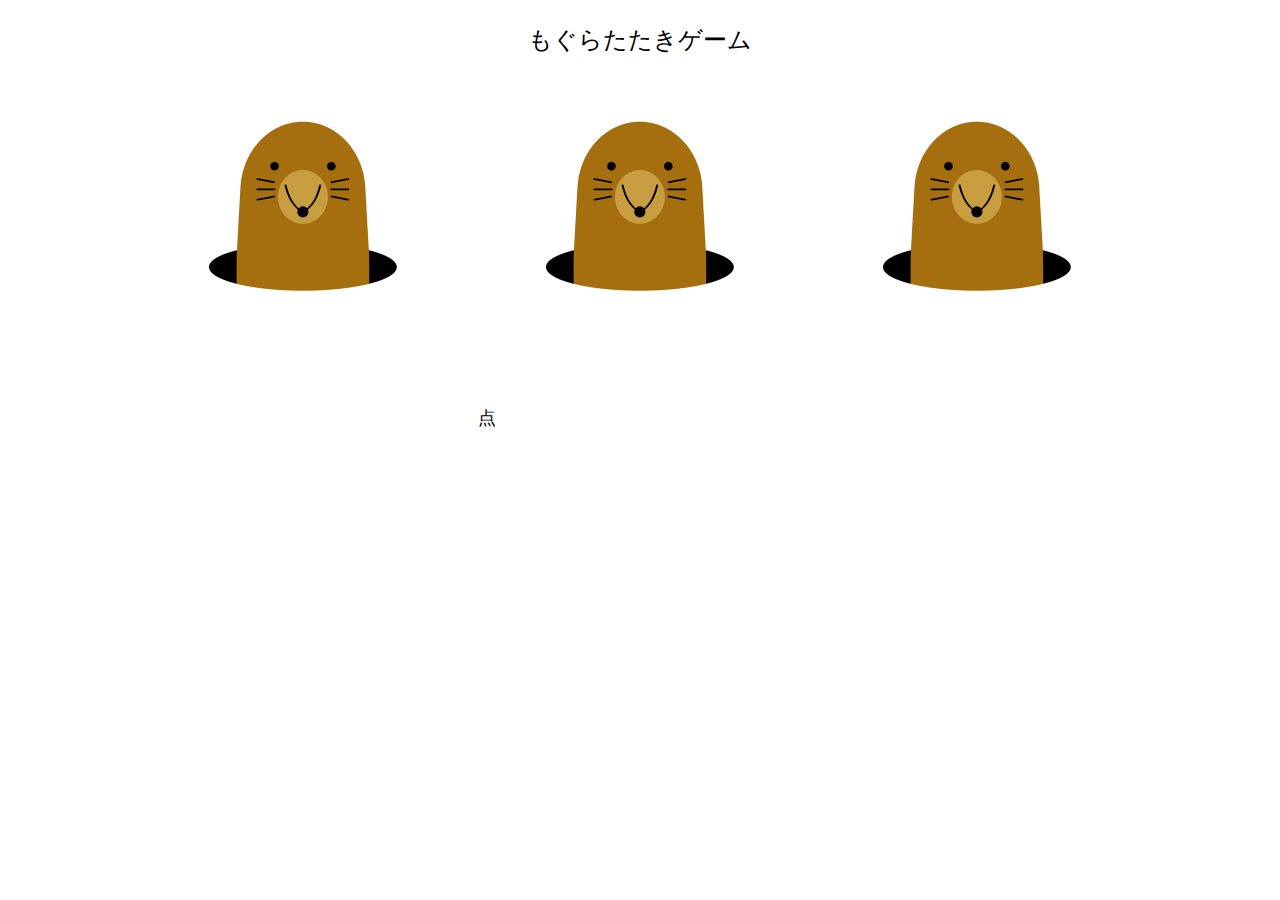
==== index.html @ 3e5113ec "初期コミット" ====
<!DOCTYPE html>
<html lang="ja">
<head>
    <meta charset="UTF-8">
    <meta http-equiv="X-UA-Compatible" content="IE=edge">
    <meta name="viewport" content="width=device-width, initial-scale=1.0">
    <title>もぐらたたき</title>
    <link rel="stylesheet" href="css/style.css">
</head>
<body>
    <div id="app">
        <p id="title">もぐらたたきゲーム</p>
        <div class="stage">
            <div class="mogura slidUp"><img src="./images/mogura.png"></div>
            <div class="mogura slidUp"><img src="./images/mogura.png"></div>
            <div class="mogura slidUp"><img src="./images/mogura.png"></div>
        </div>
        <div id="scoreBoard">
            <div id="points">点</div>
            <div id="remain"></div>
        </div>
    </div>
</body>
</html>
---- css/style.css ----
img{
    width: 200px;
    height: 200px;
}

.stage{
    width: 80%;
    height: 250px;
    margin: 0 auto;
    display:flex;
    justify-content: space-around;
}

#title{
    font-size: x-large;
    text-align: center;
    margin-bottom: 50px;
}

#scoreBoard{
    font-size: large;
    width: 50%;
    margin: 50px auto;
    display:flex;
    justify-content: space-around;
}
  
.slidUp{
    animation: SlideIn 1.6s;
}

.slidDown{
    animation: SlideOut 1.6s;
}

/* CSSアニメーションの設定 */
@keyframes SlideIn {
    0% {
        opacity: 0;/*初期状態では透明に*/
        transform: translateY(200px);
    }
    100% {
        opacity: 1;
        transform: translateY(0);
    }
}

/* CSSアニメーションの設定 */
@keyframes SlideOut {
    0% {
        opacity: 1;
        transform: translateY(0);
    }
    100% {
        opacity: 0;/*終了では透明に*/
        transform: translateY(200px);
    }
}
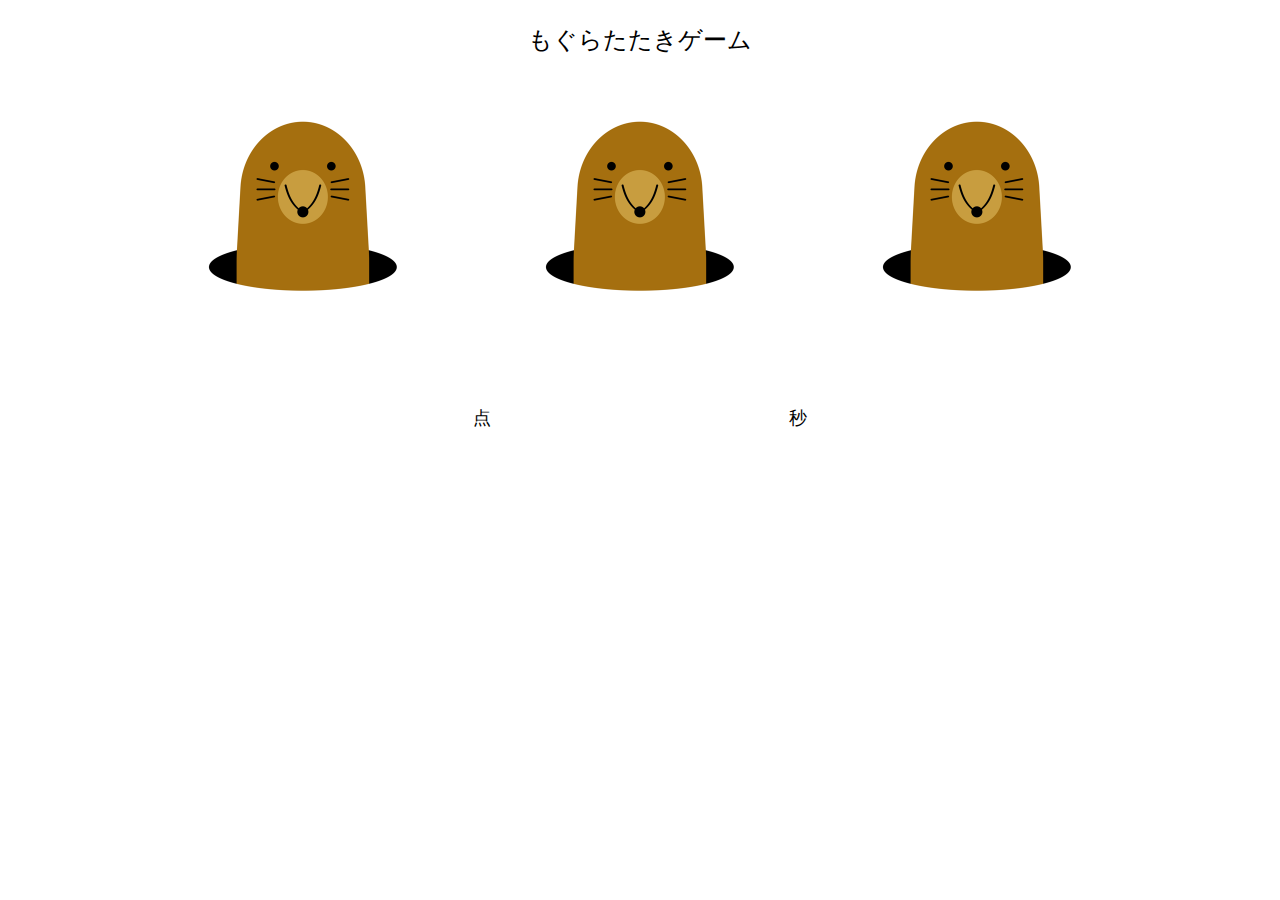
==== commit 18b2e934: "訂正コミット" ====
--- a/index.html
+++ b/index.html
@@ -11,13 +11,13 @@
     <div id="app">
         <p id="title">もぐらたたきゲーム</p>
         <div class="stage">
-            <div class="mogura slidUp"><img src="./images/mogura.png"></div>
-            <div class="mogura slidUp"><img src="./images/mogura.png"></div>
-            <div class="mogura slidUp"><img src="./images/mogura.png"></div>
+            <div><img src="./images/mogura.png" id="mogura1"></div>
+            <div><img src="./images/mogura.png" id="mogura2"></div>
+            <div><img src="./images/mogura.png" id="mogura3"></div>
         </div>
         <div id="scoreBoard">
             <div id="points">点</div>
-            <div id="remain"></div>
+            <div id="remain">秒</div>
         </div>
     </div>
 </body>
